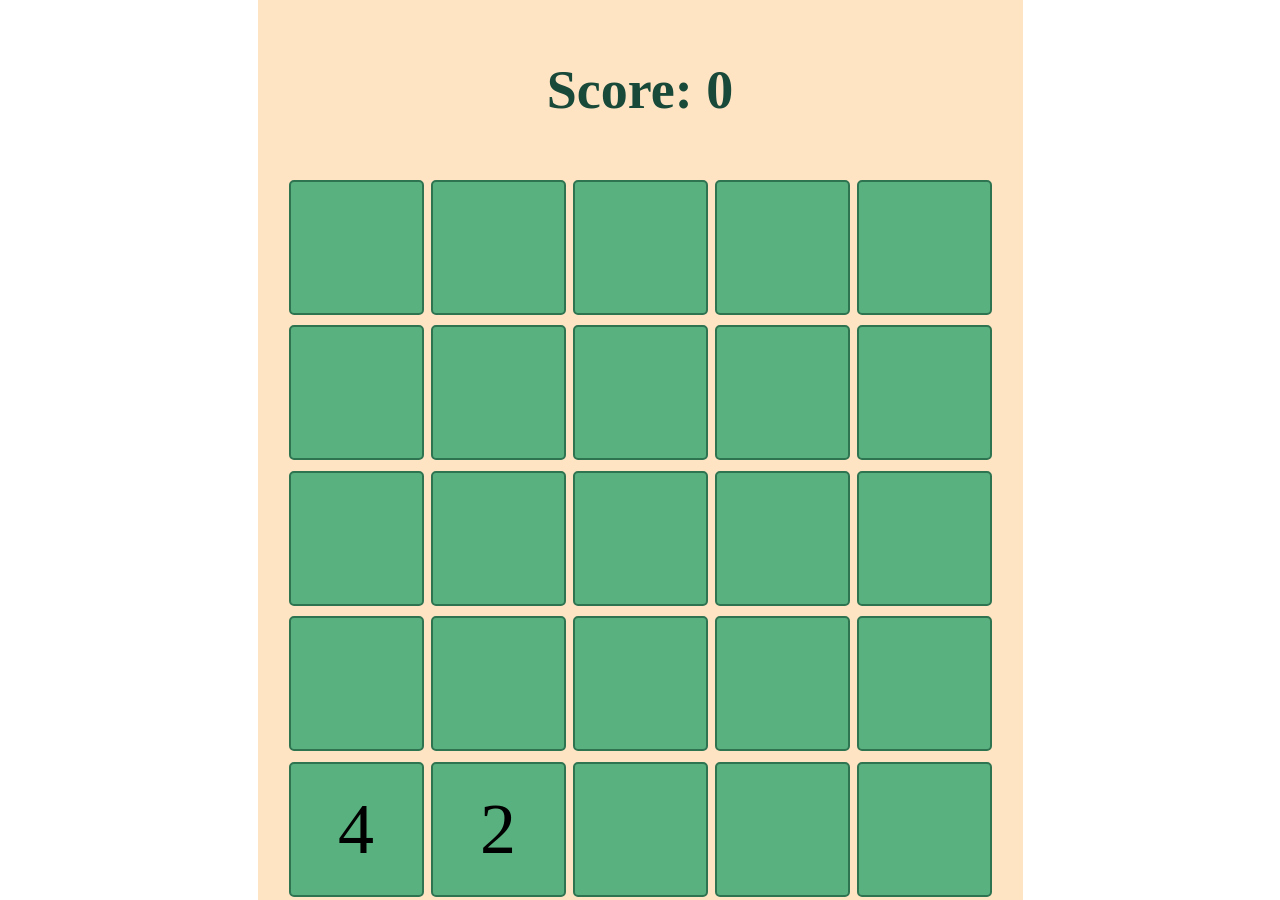
==== module_2/index.html @ 6d892dc1 "create class Game" ====
<!DOCTYPE html>
<html lang="en">
<head>
	<meta charset="UTF-8">
	<meta http-equiv="X-UA-Compatible" content="IE=edge">
	<meta name="viewport" content="width=device-width, initial-scale=1.0">
	<link rel="stylesheet" href="css/style.css">
	<title>2048 game</title>
</head>
<body>
	
	<!--<div class="game">
		<div class="header">
			<p class="header__title">Scor: 1252435234</p> 
		</div>
		<div class="field">
			<div class="cell">2</div>
			<div class="cell">4</div>
			<div class="cell">2</div>
			<div class="cell">2</div>
			<div class="cell">2</div>

			<div class="cell"></div>
			<div class="cell"></div>
			<div class="cell"></div>
			<div class="cell">2</div>
			<div class="cell"></div>

			<div class="cell"></div>
			<div class="cell"></div>
			<div class="cell"></div>
			<div class="cell">2</div>
			<div class="cell"></div>

			<div class="cell"></div>
			<div class="cell">2</div>
			<div class="cell"></div>
			<div class="cell"></div>
			<div class="cell"></div>

			<div class="cell">2</div>
			<div class="cell"></div>
			<div class="cell"></div>
			<div class="cell">2</div>
			<div class="cell"></div>
		</div>
	</div>-->



	<script src="js/game.js"></script>
	<script src="js/script.js"></script>

</body>
</html>
---- module_2/css/style.css ----
*{
	margin: 0;
	padding: 0;
	box-sizing: border-box;
}
html, body{
	width: 100%;
	height: 100%;
}
.game{
	margin: 0 auto;
	width: 100%;
	height: 100%;
	display: flex;
	flex-direction: column;
	align-items: center;
}
.header__title{
	font-size: 6vmin;
	font-weight: bold;
	color:rgb(25, 73, 57);
}
.header{
	display: flex;
	justify-content: center;
	align-items: center;
	height: 20vmin;
	width: 85vmin;
	background-color: bisque;
}
.field{
	height: 80vmin;
	width: 85vmin;
	background-color:bisque;
	display: flex;
	flex-direction: row;
	flex-wrap: wrap;
	justify-content: center;
	gap: 7px;
}
.cell{
	height: 15vmin;
	width: 15vmin;
	background-color:rgb(90, 177, 128);	
	border: 2px solid rgb(47, 116, 81);
	border-radius: 5px;
	display: flex;
	justify-content: center;
	align-items: center;
	font-size: 8vmin;
}
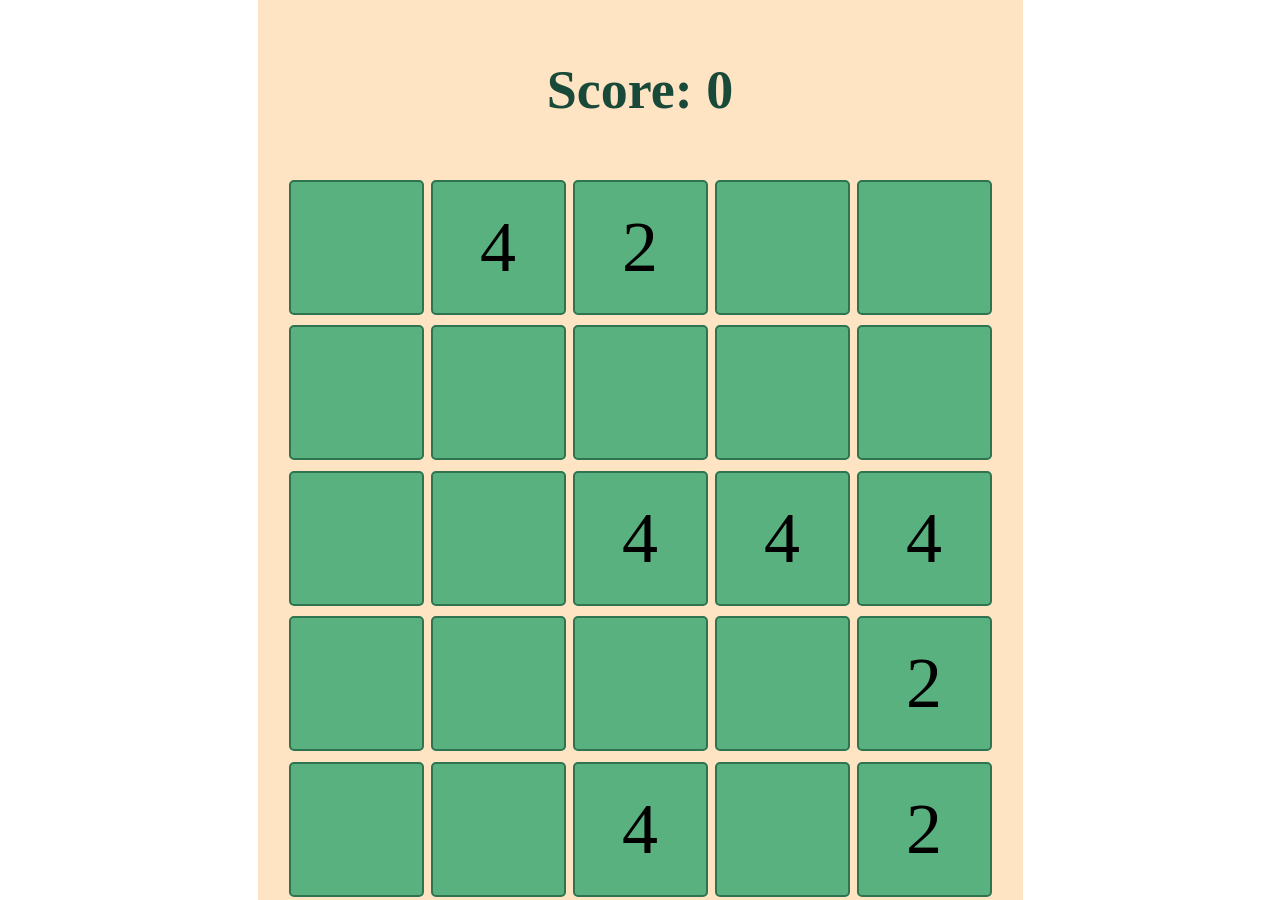
==== commit 176420a7: "add class Cell" ====
--- a/module_2/index.html
+++ b/module_2/index.html
@@ -47,7 +47,7 @@
 	</div>-->
 
 
-
+	<script src="js/cell.js"></script>
 	<script src="js/game.js"></script>
 	<script src="js/script.js"></script>
 
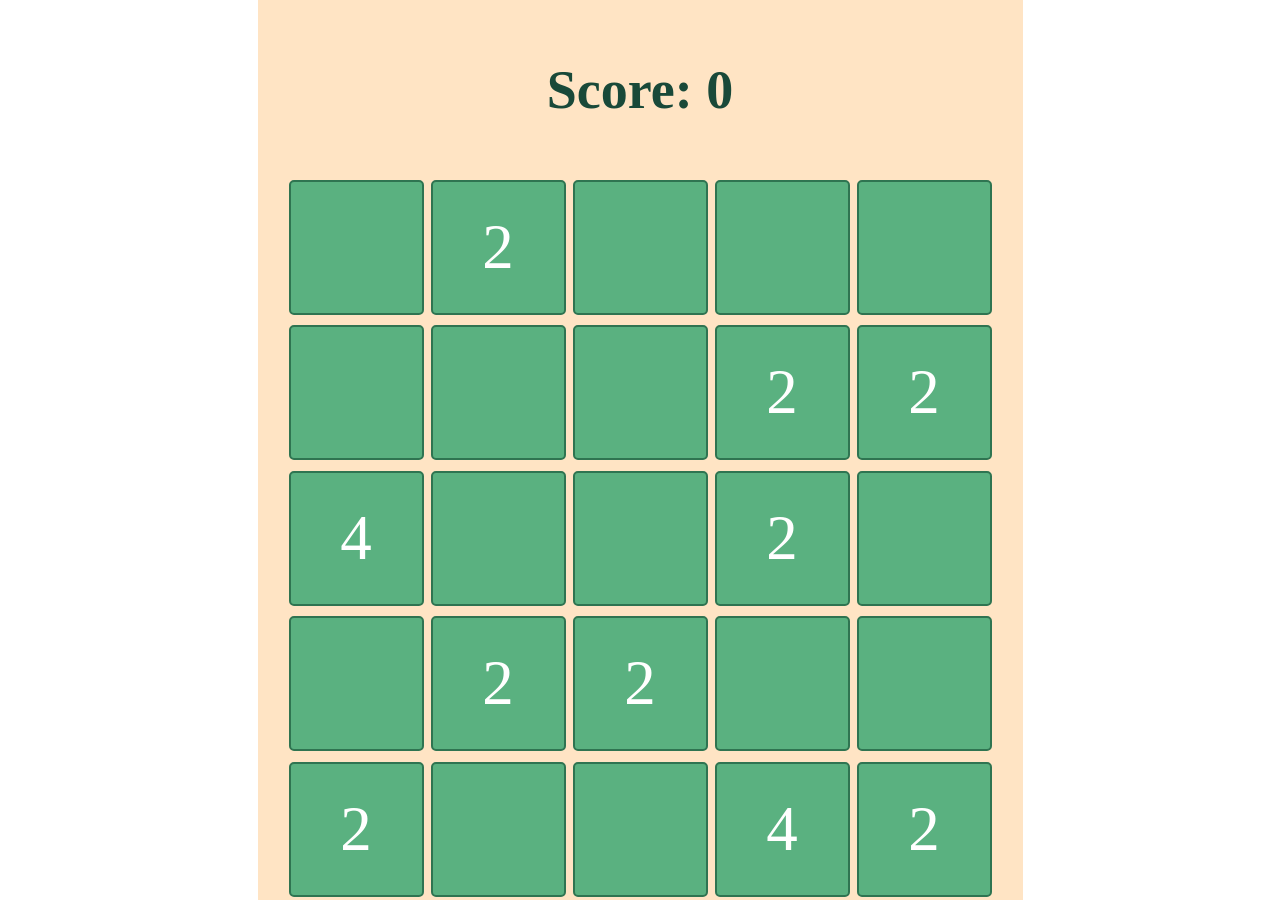
==== commit 2e5c25c4: "add dinamics to the game" ====
--- a/module_2/index.html
+++ b/module_2/index.html
@@ -8,44 +8,12 @@
 	<title>2048 game</title>
 </head>
 <body>
+
+
+
+
+
 	
-	<!--<div class="game">
-		<div class="header">
-			<p class="header__title">Scor: 1252435234</p> 
-		</div>
-		<div class="field">
-			<div class="cell">2</div>
-			<div class="cell">4</div>
-			<div class="cell">2</div>
-			<div class="cell">2</div>
-			<div class="cell">2</div>
-
-			<div class="cell"></div>
-			<div class="cell"></div>
-			<div class="cell"></div>
-			<div class="cell">2</div>
-			<div class="cell"></div>
-
-			<div class="cell"></div>
-			<div class="cell"></div>
-			<div class="cell"></div>
-			<div class="cell">2</div>
-			<div class="cell"></div>
-
-			<div class="cell"></div>
-			<div class="cell">2</div>
-			<div class="cell"></div>
-			<div class="cell"></div>
-			<div class="cell"></div>
-
-			<div class="cell">2</div>
-			<div class="cell"></div>
-			<div class="cell"></div>
-			<div class="cell">2</div>
-			<div class="cell"></div>
-		</div>
-	</div>-->
-
 
 	<script src="js/cell.js"></script>
 	<script src="js/game.js"></script>
--- a/module_2/css/style.css
+++ b/module_2/css/style.css
@@ -47,5 +47,6 @@
 	display: flex;
 	justify-content: center;
 	align-items: center;
-	font-size: 8vmin;
-}+	font-size: 7vmin;
+	color: white;
+}
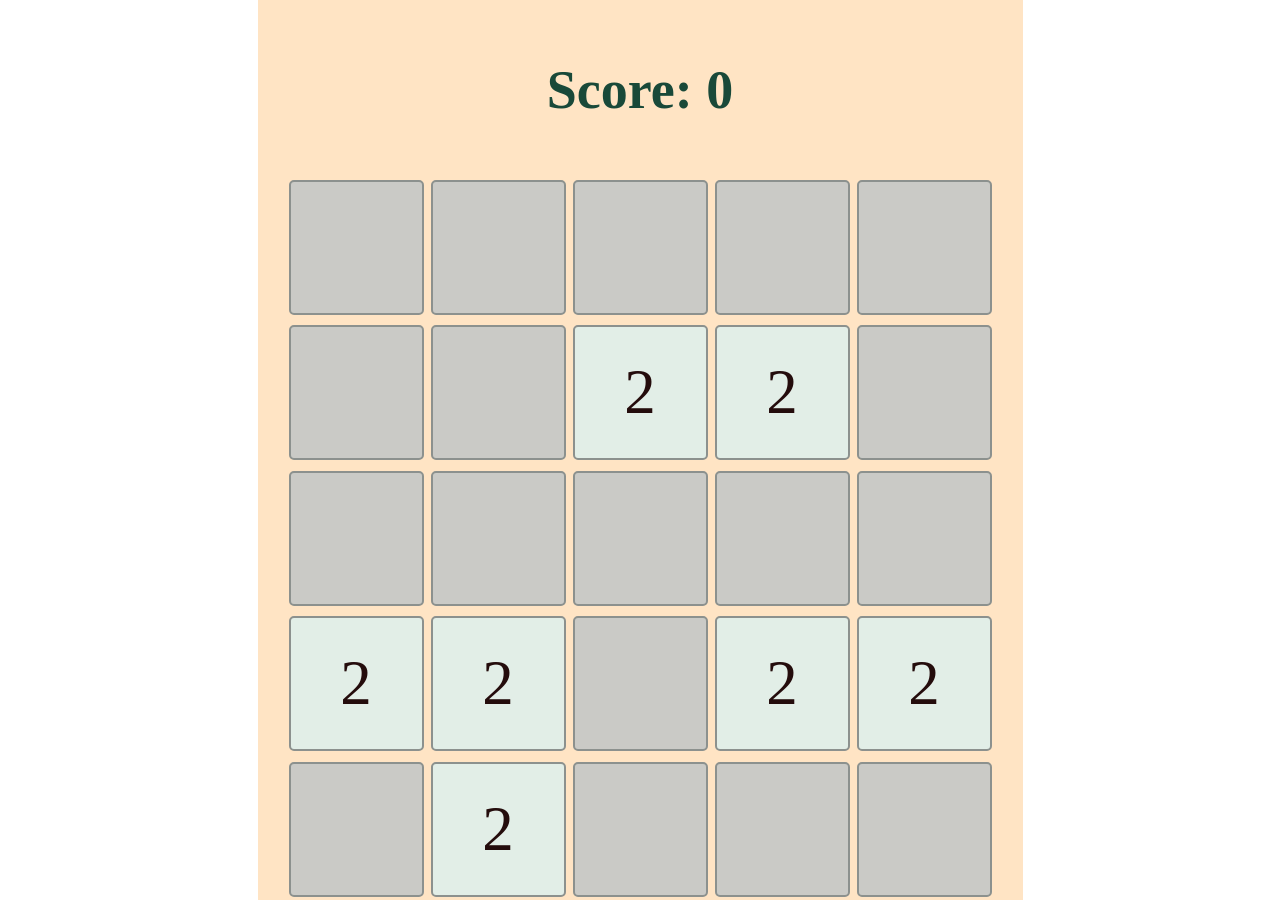
==== commit 9f3dc75f: "game work" ====
--- a/module_2/index.html
+++ b/module_2/index.html
@@ -11,10 +11,6 @@
 
 
 
-
-
-	
-
 	<script src="js/cell.js"></script>
 	<script src="js/game.js"></script>
 	<script src="js/script.js"></script>
--- a/module_2/css/style.css
+++ b/module_2/css/style.css
@@ -7,6 +7,29 @@
 	width: 100%;
 	height: 100%;
 }
+
+
+/*.start{
+	width: 700px;
+	height: 100px;
+	font-size: 70px;
+	font-weight: bold;
+	color:rgb(120, 165, 35);
+	border: 2px solid rgb(120, 165, 35);
+	border-radius: 30px;
+	text-align: center;
+	cursor: pointer;
+	transition: background-color 0.2s ease-in-out;
+	position: absolute;
+	top: 50%;
+	left: 50%;
+	transform: translate(-50%, -50%);
+}
+.start:hover{
+	background-color: bisque ;
+}*/
+
+
 .game{
 	margin: 0 auto;
 	width: 100%;
@@ -29,6 +52,7 @@
 	background-color: bisque;
 }
 .field{
+	position: relative;
 	height: 80vmin;
 	width: 85vmin;
 	background-color:bisque;
@@ -41,12 +65,46 @@
 .cell{
 	height: 15vmin;
 	width: 15vmin;
-	background-color:rgb(90, 177, 128);	
-	border: 2px solid rgb(47, 116, 81);
+	background-color:rgb(202, 202, 198);	
+	border: 2px solid rgb(140, 145, 142);
 	border-radius: 5px;
 	display: flex;
 	justify-content: center;
 	align-items: center;
 	font-size: 7vmin;
-	color: white;
+	color: rgb(36, 12, 12);
 }
+
+.cell[data-bg = "2"]{
+	background-color: rgb(226, 238, 231);
+}
+.cell[data-bg = "4"]{
+	background-color: rgb(175, 199, 185);
+}
+.cell[data-bg = "8"]{
+	background-color: rgb(154, 212, 179);
+}
+.cell[data-bg = "16"]{
+	background-color: rgb(72, 194, 123);
+}
+.cell[data-bg = "32"]{
+	background-color: rgb(24, 155, 78);
+}
+.cell[data-bg = "64"]{
+	background-color: rgb(240, 227, 186);
+}
+.cell[data-bg = "128"]{
+	background-color: rgb(212, 159, 97);
+}
+.cell[data-bg = "256"]{
+	background-color: rgb(199, 170, 7);
+}
+.cell[data-bg = "512"]{
+	background-color: rgb(172, 113, 3);
+}
+.cell[data-bg = "1024"]{
+	background-color: rgb(211, 76, 22);
+}
+.cell[data-bg = "2048"]{
+	background-color: rgb(233, 10, 10);
+}
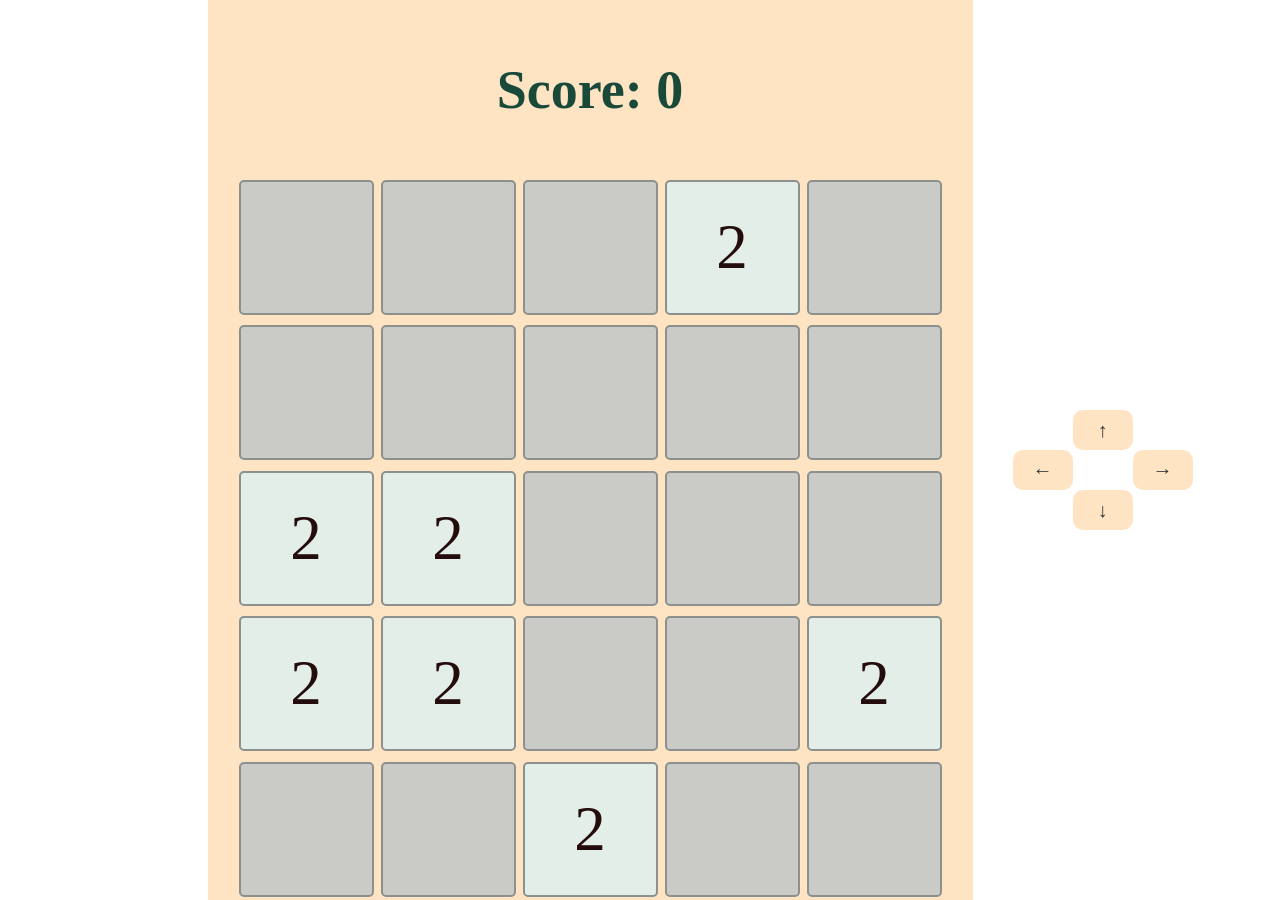
==== commit 82b624c8: "add modal-window" ====
--- a/module_2/index.html
+++ b/module_2/index.html
@@ -9,7 +9,10 @@
 </head>
 <body>
 
-
+	<!--<div class="modal-window">
+		<div class="close-btn">close</div>	
+		<span class="modal-window-text">You win!</span>
+	</div>-->
 
 	<script src="js/cell.js"></script>
 	<script src="js/game.js"></script>
--- a/module_2/css/style.css
+++ b/module_2/css/style.css
@@ -31,12 +31,11 @@
 
 
 .game{
-	margin: 0 auto;
 	width: 100%;
 	height: 100%;
 	display: flex;
-	flex-direction: column;
 	align-items: center;
+	justify-content: center;
 }
 .header__title{
 	font-size: 6vmin;
@@ -75,6 +74,20 @@
 	color: rgb(36, 12, 12);
 }
 
+
+@keyframes hide{
+	from { opacity: 1;}
+	to { opacity: 0;}
+}
+.animate{
+	position: absolute;
+	transition: left 0.7s, top 0.7s;
+	animation-name: hide;
+	animation-duration: 0.5s;
+	animation-iteration-count: 1;
+	animation-fill-mode: forwards;
+}
+
 .cell[data-bg = "2"]{
 	background-color: rgb(226, 238, 231);
 }
@@ -91,7 +104,7 @@
 	background-color: rgb(24, 155, 78);
 }
 .cell[data-bg = "64"]{
-	background-color: rgb(240, 227, 186);
+	background-color: rgb(39, 94, 34);
 }
 .cell[data-bg = "128"]{
 	background-color: rgb(212, 159, 97);
@@ -100,7 +113,7 @@
 	background-color: rgb(199, 170, 7);
 }
 .cell[data-bg = "512"]{
-	background-color: rgb(172, 113, 3);
+	background-color: rgb(155, 103, 6);
 }
 .cell[data-bg = "1024"]{
 	background-color: rgb(211, 76, 22);
@@ -108,3 +121,77 @@
 .cell[data-bg = "2048"]{
 	background-color: rgb(233, 10, 10);
 }
+
+
+.wrapper-btn{
+	position: relative;
+	margin-left: 100px;
+	max-width: 300px;
+}
+.right{
+	position: absolute;
+	right: -120px;
+}
+.left{
+	position: absolute;
+	left: -60px;
+}
+.top{
+	position: absolute;
+	top: -40px;
+}
+.down{
+	position: absolute;
+	bottom: -80px;
+}
+.control-btn{
+	width: 60px;
+	height: 40px;
+	border-radius: 10px;
+	background-color: bisque;
+	display: flex;
+	justify-content: center;
+	align-items: center;
+	color: rgb(54, 54, 54);
+	font-size: 20px;
+}
+.control-btn:hover{
+	background-color: rgb(245, 205, 156);
+	color: rgb(250, 255, 253);
+	cursor: pointer;
+}
+
+.modal-window{
+	position: absolute;
+	top: 50%;
+	left: 50%;
+	transform: translate(-50%, -50%);
+	width: 500px;
+	height: 200px;
+	border-radius: 30px;
+	background-color: bisque;
+	color: rgb(25, 73, 57);
+	z-index: 10;
+	text-align: center;
+}
+.close-btn{
+	position: relative;
+	top: 15px;
+	right: -430px;
+	width: 50px;
+	height: 25px;
+	background-color: #fff;
+	color: rgb(189, 8, 8);
+	font-weight: bold;
+	border-radius:5px;
+	display: flex;
+	justify-content: center;
+	align-items: center;
+	cursor: pointer;
+}
+.modal-window-text{
+	display: block;
+	margin-top: 40px;
+	font-size: 50px;
+	font-weight: bold;
+}
